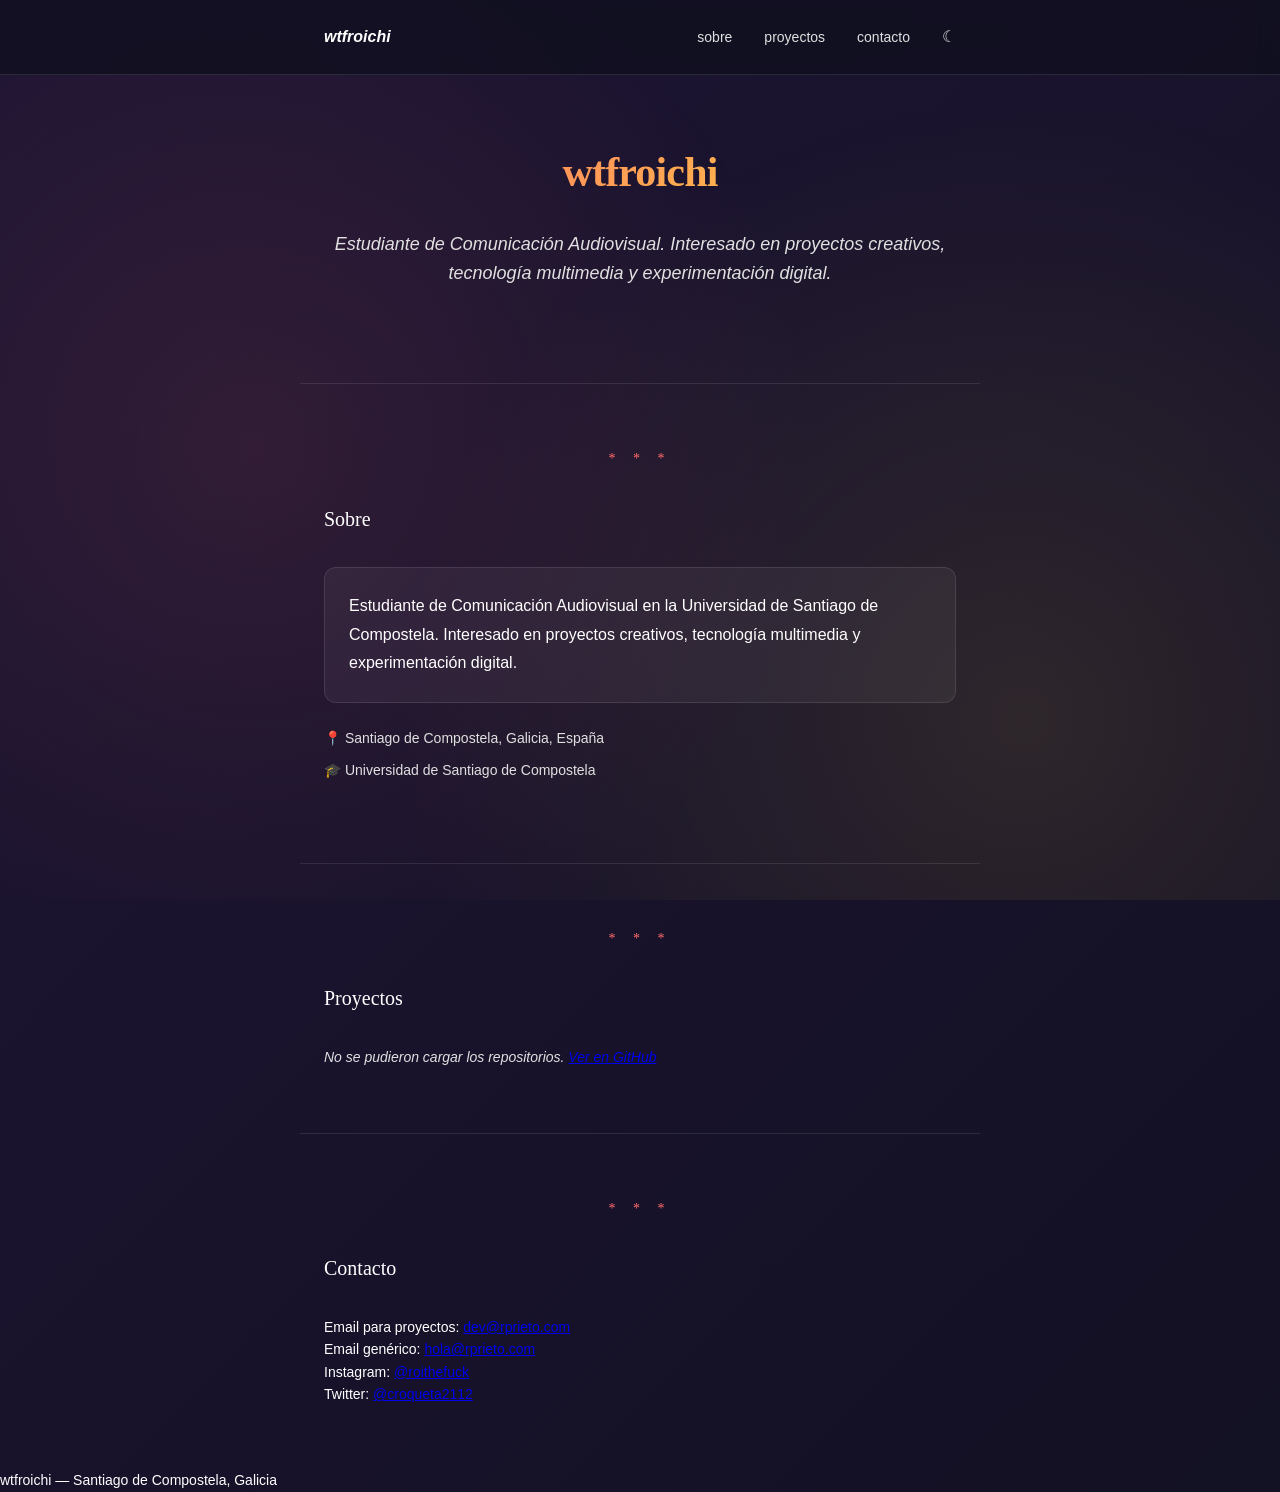
==== index.html @ 57d776ad "v2" ====
<!DOCTYPE html>
<html lang="es">
<head>
    <meta charset="UTF-8">
    <meta name="viewport" content="width=device-width, initial-scale=1.0">
    <title>wtfroichi</title>
    <meta name="description" content="wtfroichi - portfolio">
    <style>
        /* Creative Animated Design */
        :root {
            /* Primitive Color Tokens */
            --color-white: rgba(255, 255, 255, 1);
            --color-black: rgba(0, 0, 0, 1);
            --color-cream-50: rgba(252, 252, 249, 1);
            --color-cream-100: rgba(255, 255, 253, 1);
            --color-gray-200: rgba(245, 245, 245, 1);
            --color-gray-300: rgba(167, 169, 169, 1);
            --color-gray-400: rgba(119, 124, 124, 1);
            --color-slate-500: rgba(98, 108, 113, 1);
            --color-brown-600: rgba(94, 82, 64, 1);
            --color-charcoal-700: rgba(31, 33, 33, 1);
            --color-charcoal-800: rgba(38, 40, 40, 1);
            --color-slate-900: rgba(19, 52, 59, 1);
            --color-teal-300: rgba(50, 184, 198, 1);
            --color-teal-400: rgba(45, 166, 178, 1);
            --color-teal-500: rgba(33, 128, 141, 1);
            --color-teal-600: rgba(29, 116, 128, 1);
            --color-teal-700: rgba(26, 104, 115, 1);
            --color-brown-600-rgb: 94, 82, 64;
            --color-teal-500-rgb: 33, 128, 141;
            --color-slate-900-rgb: 19, 52, 59;
            
            /* Semantic Colors - Rich & Vibrant */
            --color-background: #0f0f1e;
            --color-surface: rgba(255, 255, 255, 0.05);
            --color-text: #ffffff;
            --color-text-secondary: #e0e0e0;
            --color-primary: #ff6b6b;
            --color-primary-hover: #ff8787;
            --color-accent-gold: #ffd93d;
            --color-accent-coral: #ff6b6b;
            --color-border: rgba(255, 255, 255, 0.1);
            --color-card-border: rgba(255, 255, 255, 0.15);
            --color-glow: rgba(255, 107, 107, 0.3);
            
            /* Typography - Substack Style */
            --font-family-serif: Georgia, 'Times New Roman', serif;
            --font-family-base: -apple-system, BlinkMacSystemFont, "Segoe UI", Roboto, sans-serif;
            --font-size-sm: 12px;
            --font-size-base: 14px;
            --font-size-lg: 16px;
            --font-size-xl: 18px;
            --font-size-2xl: 20px;
            --font-size-3xl: 24px;
            --font-size-4xl: 32px;
            --font-size-5xl: 42px;
            --font-weight-normal: 400;
            --font-weight-medium: 500;
            --font-weight-semibold: 550;
            --font-weight-bold: 600;
            
            /* Spacing */
            --space-8: 8px;
            --space-12: 12px;
            --space-16: 16px;
            --space-20: 20px;
            --space-24: 24px;
            --space-32: 32px;
            --space-48: 48px;
            --space-64: 64px;
            
            /* Border Radius */
            --radius-base: 8px;
            --radius-lg: 12px;
            --radius-full: 9999px;
            
            /* Shadows */
            --shadow-sm: 0 1px 3px rgba(0, 0, 0, 0.04), 0 1px 2px rgba(0, 0, 0, 0.02);
            --shadow-md: 0 4px 6px -1px rgba(0, 0, 0, 0.04), 0 2px 4px -1px rgba(0, 0, 0, 0.02);
            
            /* Animation */
            --duration-fast: 200ms;
            --duration-normal: 400ms;
            --duration-slow: 600ms;
            --ease-standard: cubic-bezier(0.16, 1, 0.3, 1);
            --ease-bounce: cubic-bezier(0.68, -0.55, 0.265, 1.55);
        }
        
        /* Animations */
        @keyframes gradientShift {
            0% { background-position: 0% 50%; }
            50% { background-position: 100% 50%; }
            100% { background-position: 0% 50%; }
        }
        
        @keyframes fadeInUp {
            from {
                opacity: 0;
                transform: translateY(30px);
            }
            to {
                opacity: 1;
                transform: translateY(0);
            }
        }
        
        @keyframes fadeIn {
            from { opacity: 0; }
            to { opacity: 1; }
        }
        
        @keyframes glow {
            0%, 100% { box-shadow: 0 0 20px rgba(255, 107, 107, 0.3); }
            50% { box-shadow: 0 0 40px rgba(255, 107, 107, 0.6); }
        }
        
        @keyframes float {
            0%, 100% { transform: translateY(0px); }
            50% { transform: translateY(-10px); }
        }
        
        @keyframes underlineExpand {
            from { width: 0; }
            to { width: 100%; }
        }
        
        * {
            margin: 0;
            padding: 0;
            box-sizing: border-box;
        }
        
        html {
            scroll-behavior: smooth;
        }
        
        body {
            font-family: var(--font-family-base);
            font-size: var(--font-size-base);
            line-height: 1.6;
            color: var(--color-text);
            background: linear-gradient(-45deg, #0f0f1e, #1a1330, #0f0f1e, #1e1534);
            background-size: 400% 400%;
            animation: gradientShift 15s ease infinite;
            -webkit-font-smoothing: antialiased;
            position: relative;
            overflow-x: hidden;
        }
        
        body::before {
            content: '';
            position: fixed;
            top: 0;
            left: 0;
            width: 100%;
            height: 100%;
            background-image: radial-gradient(circle at 20% 50%, rgba(255, 107, 107, 0.1) 0%, transparent 50%),
                              radial-gradient(circle at 80% 80%, rgba(255, 217, 61, 0.1) 0%, transparent 50%);
            pointer-events: none;
            z-index: 0;
        }
        
        /* Header */
        header {
            background-color: rgba(15, 15, 30, 0.8);
            backdrop-filter: blur(10px);
            border-bottom: 1px solid var(--color-border);
            padding: var(--space-24) 0;
            position: sticky;
            top: 0;
            z-index: 100;
            transition: all var(--duration-normal) var(--ease-standard);
            animation: fadeIn 0.6s var(--ease-standard);
        }
        
        nav {
            max-width: 680px;
            margin: 0 auto;
            padding: 0 var(--space-24);
            display: flex;
            justify-content: space-between;
            align-items: center;
            position: relative;
            z-index: 1;
        }
        
        .nav-logo {
            font-size: var(--font-size-lg);
            font-weight: var(--font-weight-bold);
            color: var(--color-text);
            text-decoration: none;
            font-style: italic;
            transition: all var(--duration-normal) var(--ease-standard);
            position: relative;
        }
        
        .nav-logo::after {
            content: '';
            position: absolute;
            bottom: -4px;
            left: 0;
            width: 0;
            height: 2px;
            background: linear-gradient(90deg, var(--color-accent-coral), var(--color-accent-gold));
            transition: width var(--duration-normal) var(--ease-standard);
        }
        
        .nav-logo:hover::after {
            width: 100%;
        }
        
        .nav-links {
            display: flex;
            gap: var(--space-32);
            list-style: none;
            align-items: center;
        }
        
        .nav-links a {
            color: var(--color-text-secondary);
            text-decoration: none;
            font-weight: var(--font-weight-medium);
            transition: all var(--duration-normal) var(--ease-standard);
            position: relative;
        }
        
        .nav-links a::before {
            content: '';
            position: absolute;
            bottom: -4px;
            left: 50%;
            transform: translateX(-50%);
            width: 0;
            height: 2px;
            background: var(--color-primary);
            transition: width var(--duration-normal) var(--ease-standard);
        }
        
        .nav-links a:hover {
            color: var(--color-primary);
        }
        
        .nav-links a:hover::before {
            width: 100%;
        }
        
        .theme-toggle {
            background: none;
            border: none;
            color: var(--color-text-secondary);
            cursor: pointer;
            padding: var(--space-4);
            font-size: var(--font-size-lg);
            transition: opacity var(--duration-normal) var(--ease-standard);
        }
        
        .theme-toggle:hover {
            opacity: 0.7;
            transform: rotate(20deg);
        }
        
        /* Sections - Single Column */
        section {
            max-width: 680px;
            margin: 0 auto;
            padding: var(--space-64) var(--space-24);
            position: relative;
            z-index: 1;
            opacity: 0;
            animation: fadeInUp 0.8s var(--ease-standard) forwards;
        }
        
        section:nth-child(2) { animation-delay: 0.1s; }
        section:nth-child(3) { animation-delay: 0.2s; }
        section:nth-child(4) { animation-delay: 0.3s; }
        section:nth-child(5) { animation-delay: 0.4s; }
        
        /* Hero Section */
        .hero {
            padding-top: var(--space-64);
            padding-bottom: var(--space-64);
            border-bottom: 1px solid var(--color-border);
            text-align: center;
        }
        
        .hero h1 {
            font-family: var(--font-family-serif);
            font-size: var(--font-size-5xl);
            font-weight: var(--font-weight-bold);
            margin-bottom: var(--space-24);
            letter-spacing: -0.02em;
            background: linear-gradient(135deg, var(--color-accent-coral), var(--color-accent-gold));
            -webkit-background-clip: text;
            -webkit-text-fill-color: transparent;
            background-clip: text;
            animation: fadeInUp 0.8s var(--ease-standard) 0.2s backwards;
        }
        
        .hero .tagline {
            font-size: var(--font-size-xl);
            color: var(--color-text-secondary);
            font-style: italic;
            margin-bottom: var(--space-32);
            line-height: 1.6;
            animation: fadeInUp 0.8s var(--ease-standard) 0.4s backwards;
        }
        
        .social-links {
            display: flex;
            gap: var(--space-20);
            flex-wrap: wrap;
        }
        
        .social-links {
            animation: fadeInUp 0.8s var(--ease-standard) 0.6s backwards;
        }
        
        .social-links a {
            color: var(--color-text-secondary);
            text-decoration: none;
            font-size: var(--font-size-base);
            transition: all var(--duration-normal) var(--ease-standard);
            padding: var(--space-8) var(--space-16);
            border: 1px solid var(--color-border);
            border-radius: var(--radius-full);
            display: inline-block;
            position: relative;
            overflow: hidden;
        }
        
        .social-links a::before {
            content: '';
            position: absolute;
            top: 0;
            left: -100%;
            width: 100%;
            height: 100%;
            background: linear-gradient(90deg, transparent, rgba(255, 107, 107, 0.2), transparent);
            transition: left var(--duration-slow) var(--ease-standard);
        }
        
        .social-links a:hover {
            color: var(--color-primary);
            border-color: var(--color-primary);
            transform: translateY(-2px);
            box-shadow: 0 4px 12px rgba(255, 107, 107, 0.3);
        }
        
        .social-links a:hover::before {
            left: 100%;
        }
        
        /* About Section */
        .about {
            border-bottom: 1px solid var(--color-border);
        }
        
        .about.in-view {
            animation: fadeInUp 0.8s var(--ease-standard) forwards;
        }
        
        .section-title {
            font-family: var(--font-family-serif);
            font-size: var(--font-size-2xl);
            font-weight: var(--font-weight-normal);
            margin-bottom: var(--space-32);
            text-align: left;
        }
        
        .section-title::before {
            content: '* * *';
            display: block;
            text-align: center;
            margin-bottom: var(--space-32);
            color: var(--color-primary);
            font-size: var(--font-size-base);
            letter-spacing: 0.5em;
            animation: fadeIn 1s var(--ease-standard);
        }
        
        .about-content {
            max-width: 100%;
        }
        
        .about-bio {
            font-size: var(--font-size-lg);
            line-height: 1.8;
            margin-bottom: var(--space-24);
            color: var(--color-text);
            padding: var(--space-24);
            background: var(--color-surface);
            border-radius: var(--radius-lg);
            border: 1px solid var(--color-border);
            transition: all var(--duration-normal) var(--ease-standard);
        }
        
        .about-bio:hover {
            transform: translateY(-4px);
            box-shadow: 0 8px 24px rgba(255, 107, 107, 0.15);
            border-color: var(--color-primary);
        }
        
        .about-details {
            font-size: var(--font-size-base);
            line-height: 1.7;
            color: var(--color-text-secondary);
            margin-bottom: var(--space-16);
        }
        
        .about-detail {
            margin-bottom: var(--space-8);
        }
        
        /* Projects Section */
        .projects {
            border-bottom: 1px solid var(--color-border);
        }
        
        .projects.in-view {
            animation: fadeInUp 0.8s var(--ease-standard) forwards;
       
        
        .projects-list {
            margin-top: var(--space-32);
        }
        
        .project-item {
            padding: var(--space-24);
            border-bottom: 1px solid var(--color-border);
            background: var(--color-surface);
            border-radius: var(--radius-lg);
            margin-bottom: var(--space-16);
            border: 1px solid var(--color-border);
            transition: all var(--duration-normal) var(--ease-standard);
            opacity: 0;
            animation: fadeInUp 0.6s var(--ease-standard) forwards;
        }
        
        .project-item:nth-child(1) { animation-delay: 0.1s; }
        .project-item:nth-child(2) { animation-delay: 0.2s; }
        .project-item:nth-child(3) { animation-delay: 0.3s; }
        .project-item:nth-child(4) { animation-delay: 0.4s; }
        .project-item:nth-child(5) { animation-delay: 0.5s; }
        .project-item:nth-child(6) { animation-delay: 0.6s; }
        
        .project-item:hover {
            transform: translateY(-8px) scale(1.02);
            box-shadow: 0 12px 32px rgba(255, 107, 107, 0.25);
            border-color: var(--color-primary);
            background: rgba(255, 255, 255, 0.08);
        }
        
        .project-item h3 {
            font-family: var(--font-family-serif);
            font-size: var(--font-size-xl);
            font-weight: var(--font-weight-normal);
            margin-bottom: var(--space-8);
        }
        
        .project-item h3 a {
            color: var(--color-text);
            text-decoration: none;
            transition: color var(--duration-normal) var(--ease-standard);
        }
        
        .project-item h3 a:hover {
            color: var(--color-primary);
            text-shadow: 0 0 20px rgba(255, 107, 107, 0.5);
        }
        
        .project-item p {
            color: var(--color-text-secondary);
            margin-bottom: var(--space-12);
            line-height: 1.6;
            font-size: var(--font-size-base);
        }
        
        .project-meta {
            font-size: var(--font-size-sm);
            color: var(--color-accent-gold);
            font-style: italic;
            font-weight: var(--font-weight-medium);
            display: inline-block;
            padding: var(--space-4) var(--space-12);
            background: rgba(255, 217, 61, 0.1);
            border-radius: var(--radius-full);
            border: 1px solid rgba(255, 217, 61, 0.3);
        }
        
        /* Contact Section */
        .contact {
            padding-bottom: var(--space-48);
        }
        
        .contact.in-view {
            animation: fadeInUp 0.8s var(--ease-standard) forwards;
        }
        
        .contact-list {
            margin-top: var(--space-24);
            line-height: 1.8;
        }
        
        .contact-item {
            margin-bottom: var(--space-12);
            font-size: var(--font-size-base);
        }
        
        .contact-item {
            transition: all var(--duration-normal) var(--ease-standard);
        }
        
        .contact-item:hover {
            transform: translateX(8px);
        }
        
        .contact-item a {
            color: var(--color-text);
            text-decoration: none;
            transition: all var(--duration-normal) var(--ease-standard);
            position: relative;
            display: inline-block;
        }
        
        .contact-item a::after {
            content: '';
            position: absolute;
            bottom: -2px;
            left: 0;
            width: 0;
            height: 2px;
            background: linear-gradient(90deg, var(--color-accent-coral), var(--color-accent-gold));
            transition: width var(--duration-normal) var(--ease-standard);
        }
        
        .contact-item a:hover {
            color: var(--color-primary);
        }
        
        .contact-item a:hover::after {
            width: 100%;
        }
        
        /* Footer */
        footer {
            max-width: 680px;
            margin: 0 auto;
            padding: var(--space-32) var(--space-24);
            color: var(--color-text-secondary);
            font-size: var(--font-size-sm);
            border-top: 1px solid var(--color-border);
            font-style: italic;
            text-align: center;
            position: relative;
            z-index: 1;
            animation: fadeIn 1s var(--ease-standard) 0.8s backwards;
        }
        
        /* Decorative Elements */
        .decorative-line {
            height: 2px;
            background: linear-gradient(90deg, transparent, var(--color-primary), transparent);
            margin: var(--space-32) 0;
            animation: fadeIn 1s var(--ease-standard);
        }
        
        /* Responsive */
        @media (max-width: 768px) {
            section {
                padding: var(--space-48) var(--space-20);
            }
            
            .section-title {
                font-size: var(--font-size-xl);
            }
            
            .hero h1 {
                font-size: var(--font-size-3xl);
            }
            
            .hero .tagline {
                font-size: var(--font-size-lg);
            }
        }
        
        /* Mobile Navigation */
        @media (max-width: 640px) {
            .nav-links {
                gap: var(--space-12);
                font-size: var(--font-size-sm);
            }
        }
    </style>
</head>
<body>
    <!-- Header -->
    <header>
        <nav>
            <a href="#home" class="nav-logo">wtfroichi</a>
            <ul class="nav-links" id="navLinks">
                <li><a href="#about">sobre</a></li>
                <li><a href="#projects">proyectos</a></li>
                <li><a href="#contact">contacto</a></li>
                <li><button class="theme-toggle" id="themeToggle" aria-label="Toggle theme">☾</button></li>
            </ul>
        </nav>
    </header>

    <!-- Hero Section -->
    <section class="hero" id="home">
        <h1>wtfroichi</h1>
        <p class="tagline">Estudiante de Comunicación Audiovisual. Interesado en proyectos creativos, tecnología multimedia y experimentación digital.</p>
        <div class="decorative-line"></div>
    </section>

    <!-- About Section -->
    <section class="about" id="about">
        <h2 class="section-title">Sobre</h2>
        <div class="about-content">
            <p class="about-bio">
                Estudiante de Comunicación Audiovisual en la Universidad de Santiago de Compostela. Interesado en proyectos creativos, tecnología multimedia y experimentación digital.
            </p>
            <div class="about-details">
                <div class="about-detail">📍 Santiago de Compostela, Galicia, España</div>
                <div class="about-detail">🎓 Universidad de Santiago de Compostela</div>
            </div>
        </div>
    </section>

    <!-- Projects Section -->
    <section class="projects" id="projects">
        <h2 class="section-title">Proyectos</h2>
        <div class="projects-list" id="projectsList">
            <p style="color: var(--color-text-secondary); font-style: italic;">Cargando repositorios desde GitHub...</p>
        </div>
    </section>

    <!-- Contact Section -->
    <section class="contact" id="contact">
        <h2 class="section-title">Contacto</h2>
        <div class="contact-list">
            <div class="contact-item">Email para proyectos: <a href="mailto:dev@rprieto.com">dev@rprieto.com</a></div>
            <div class="contact-item">Email genérico: <a href="mailto:hola@rprieto.com">hola@rprieto.com</a></div>
            <div class="contact-item">Instagram: <a href="https://instagram.com/roithefuck" target="_blank">@roithefuck</a></div>
            <div class="contact-item">Twitter: <a href="https://twitter.com/croqueta2112" target="_blank">@croqueta2112</a></div>
        </div>
    </section>

    <!-- Footer -->
    <footer>
        <p>wtfroichi &mdash; Santiago de Compostela, Galicia</p>
    </footer>

    <script>
        // =====================================
        // GITHUB INTEGRATION
        // Fetch real repositories from GitHub
        // =====================================
        const GITHUB_USERNAME = 'wtfroichi';
        let repositories = [];

        // =====================================
        // THEME MANAGEMENT
        // Uses JavaScript variable for state management (no localStorage in sandbox)
        // =====================================
        let currentTheme = 'light';
        const themeToggle = document.getElementById('themeToggle');
        
        function setTheme(theme) {
            currentTheme = theme;
            document.documentElement.setAttribute('data-theme', theme);
        }
        
        // Check system preference on load
        if (window.matchMedia && window.matchMedia('(prefers-color-scheme: dark)').matches) {
            setTheme('dark');
            themeToggle.textContent = '☀';
        } else {
            themeToggle.textContent = '☾';
        }
        
        themeToggle.addEventListener('click', () => {
            const newTheme = currentTheme === 'dark' ? 'light' : 'dark';
            themeToggle.textContent = newTheme === 'dark' ? '☀' : '☾';
            setTheme(newTheme);
        });

        // =====================================
        // FETCH AND RENDER GITHUB REPOSITORIES
        // =====================================
        async function fetchGitHubRepos() {
            try {
                const response = await fetch(`https://api.github.com/users/${GITHUB_USERNAME}/repos?sort=updated&per_page=100`);
                if (!response.ok) throw new Error('Failed to fetch repositories');
                const repos = await response.json();
                repositories = repos.filter(repo => !repo.fork).sort((a, b) => new Date(b.updated_at) - new Date(a.updated_at));
                renderProjects();
            } catch (error) {
                console.error('Error fetching GitHub repos:', error);
                document.getElementById('projectsList').innerHTML = '<p style="color: var(--color-text-secondary); font-style: italic;">No se pudieron cargar los repositorios. <a href="https://github.com/' + GITHUB_USERNAME + '" target="_blank" style="text-decoration: underline;">Ver en GitHub</a></p>';
            }
        }
        
        function renderProjects() {
            const projectsList = document.getElementById('projectsList');
            projectsList.innerHTML = '';
            
            if (repositories.length === 0) {
                projectsList.innerHTML = '<p style="color: var(--color-text-secondary); font-style: italic;">No hay proyectos públicos disponibles.</p>';
                return;
            }
            
            repositories.forEach(repo => {
                const item = document.createElement('div');
                item.className = 'project-item';
                
                const description = repo.description || 'Sin descripción';
                const language = repo.language ? `<span class="project-meta">${repo.language}</span>` : '';
                
                item.innerHTML = `
                    <h3><a href="${repo.html_url}" target="_blank">${repo.name}</a></h3>
                    <p>${description}</p>
                    ${language}
                `;
                
                projectsList.appendChild(item);
            });
        }



        // =====================================
        // SMOOTH SCROLL ENHANCEMENT
        // =====================================
        document.querySelectorAll('a[href^="#"]').forEach(anchor => {
            anchor.addEventListener('click', function (e) {
                const href = this.getAttribute('href');
                if (href !== '#' && document.querySelector(href)) {
                    e.preventDefault();
                    document.querySelector(href).scrollIntoView({
                        behavior: 'smooth',
                        block: 'start'
                    });
                }
            });
        });

        // =====================================
        // SCROLL ANIMATIONS
        // Fade in elements as they come into view
        // =====================================
        const observerOptions = {
            threshold: 0.1,
            rootMargin: '0px 0px -50px 0px'
        };
        
        const observer = new IntersectionObserver((entries) => {
            entries.forEach(entry => {
                if (entry.isIntersecting) {
                    entry.target.classList.add('in-view');
                }
            });
        }, observerOptions);
        
        // =====================================
        // INITIALIZE APPLICATION
        // =====================================
        document.addEventListener('DOMContentLoaded', () => {
            fetchGitHubRepos();
            
            // Observe sections for scroll animations
            document.querySelectorAll('.about, .projects, .contact').forEach(section => {
                observer.observe(section);
            });
        });


    </script>
</body>
</html>
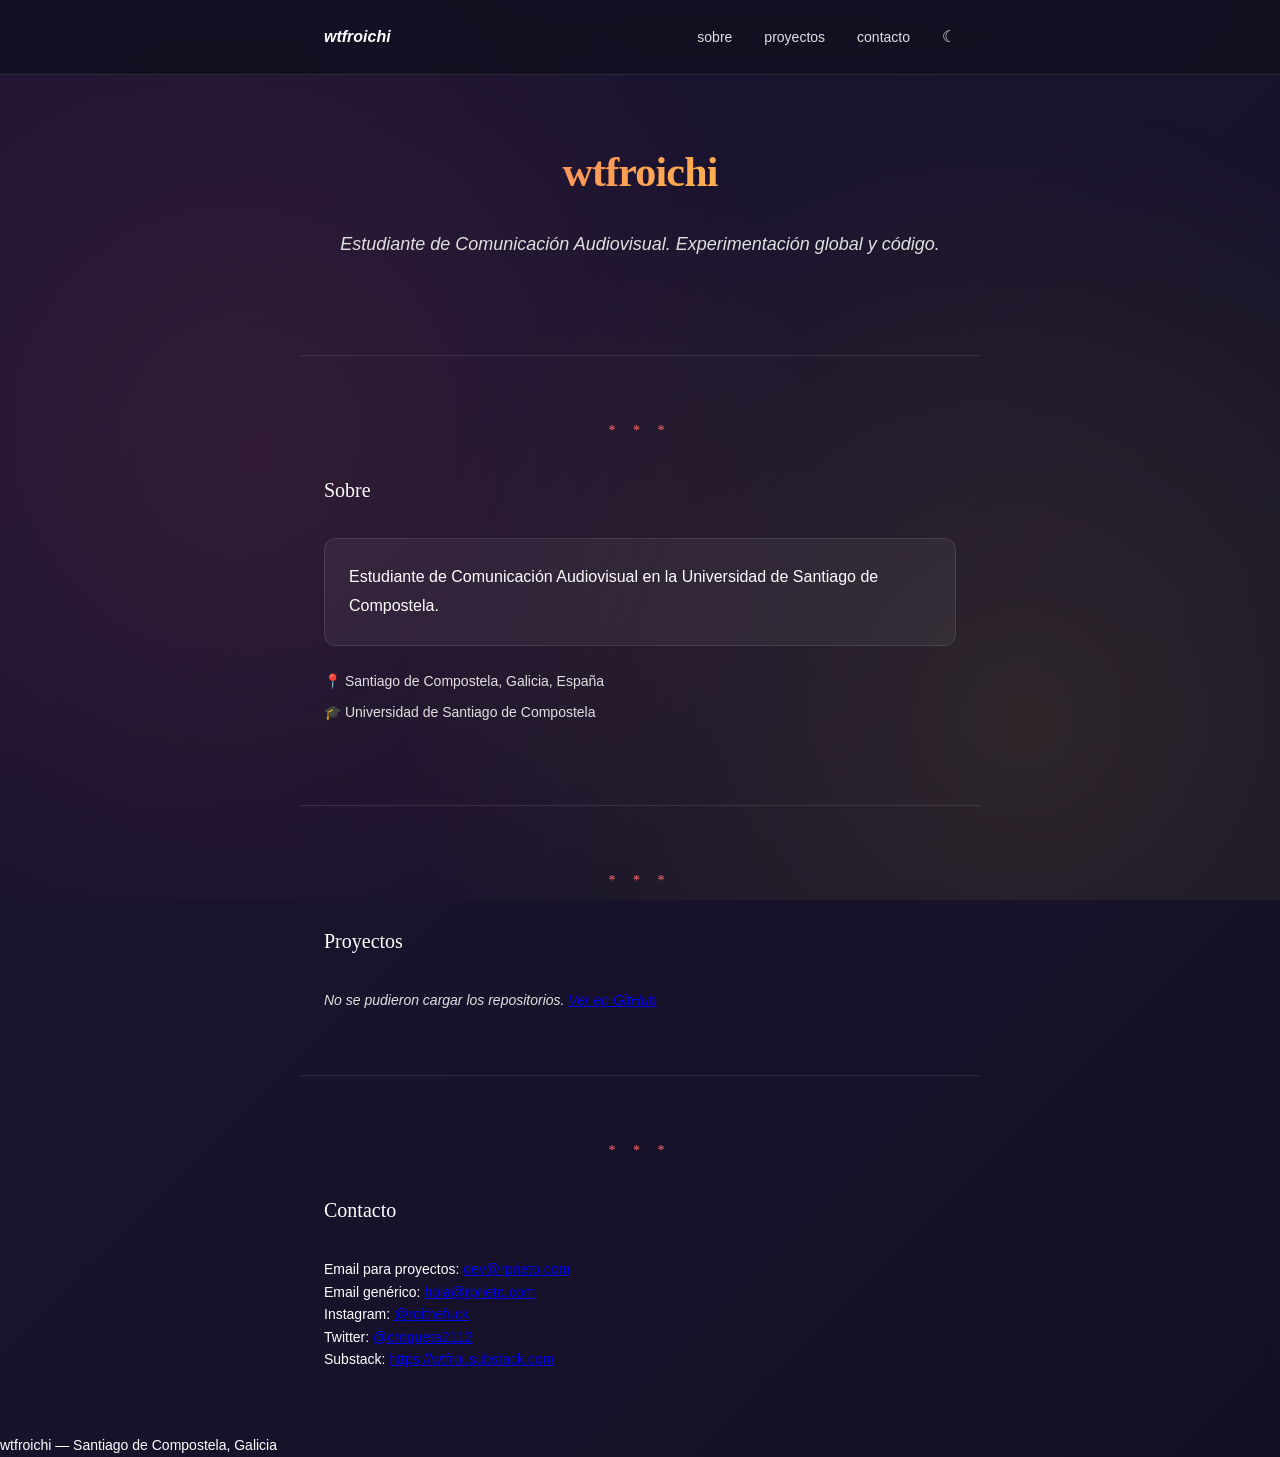
==== commit 4b2448bd: "Update tagline and about section content" ====
--- a/index.html
+++ b/index.html
@@ -609,7 +609,7 @@
     <!-- Hero Section -->
     <section class="hero" id="home">
         <h1>wtfroichi</h1>
-        <p class="tagline">Estudiante de Comunicación Audiovisual. Interesado en proyectos creativos, tecnología multimedia y experimentación digital.</p>
+        <p class="tagline">Estudiante de Comunicación Audiovisual. Experimentación global y código. </p>
         <div class="decorative-line"></div>
     </section>
 
@@ -618,7 +618,7 @@
         <h2 class="section-title">Sobre</h2>
         <div class="about-content">
             <p class="about-bio">
-                Estudiante de Comunicación Audiovisual en la Universidad de Santiago de Compostela. Interesado en proyectos creativos, tecnología multimedia y experimentación digital.
+                Estudiante de Comunicación Audiovisual en la Universidad de Santiago de Compostela.
             </p>
             <div class="about-details">
                 <div class="about-detail">📍 Santiago de Compostela, Galicia, España</div>
@@ -643,6 +643,7 @@
             <div class="contact-item">Email genérico: <a href="mailto:hola@rprieto.com">hola@rprieto.com</a></div>
             <div class="contact-item">Instagram: <a href="https://instagram.com/roithefuck" target="_blank">@roithefuck</a></div>
             <div class="contact-item">Twitter: <a href="https://twitter.com/croqueta2112" target="_blank">@croqueta2112</a></div>
+            <div class="contact-item">Substack: <a href="https://wtfroi.substack.com">https://wtfroi.substack.com</a></div>
         </div>
     </section>
 
@@ -777,4 +778,4 @@
 
     </script>
 </body>
-</html>+</html>
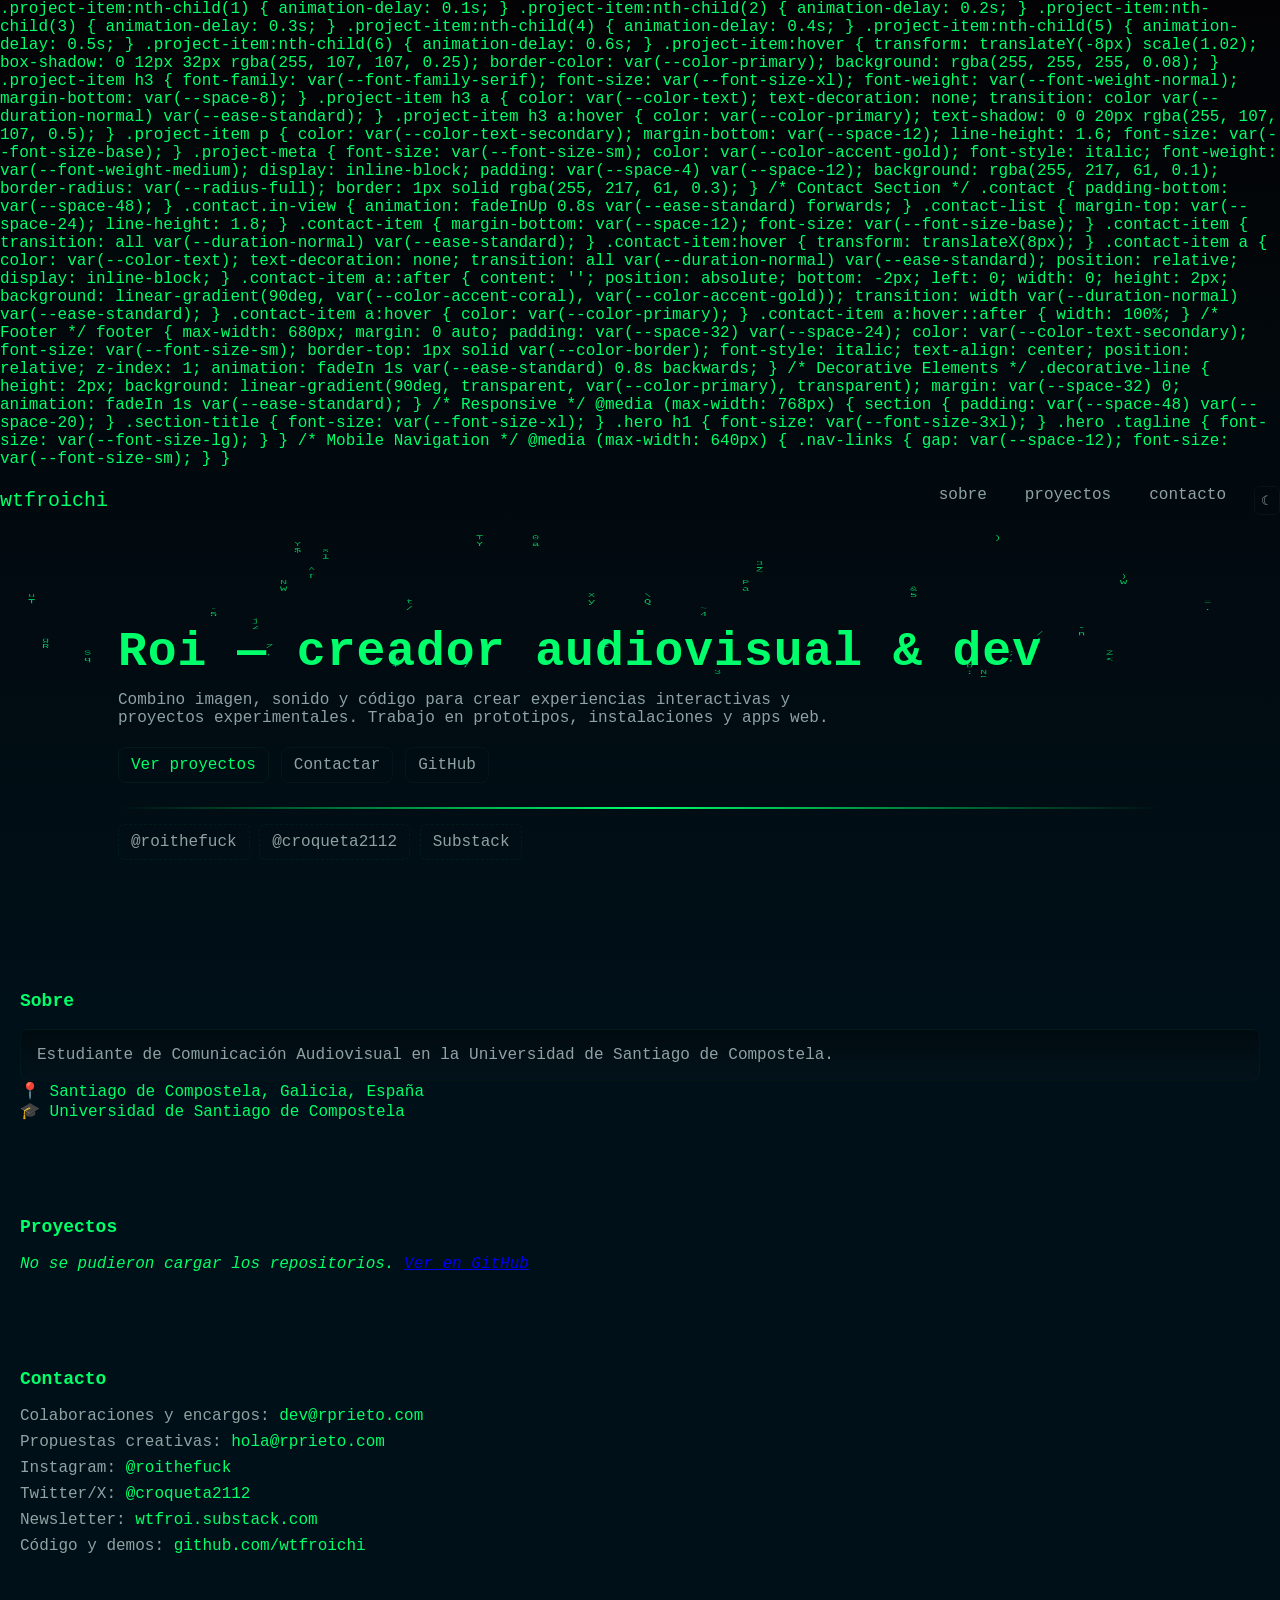
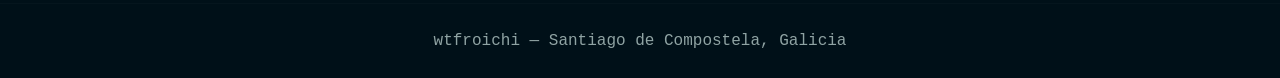
==== commit 60a0a0d9: "chore(site): modern hacker aesthetic, external CSS, matrix hero, improved copy and socials" ====
--- a/index.html
+++ b/index.html
@@ -5,436 +5,7 @@
     <meta name="viewport" content="width=device-width, initial-scale=1.0">
     <title>wtfroichi</title>
     <meta name="description" content="wtfroichi - portfolio">
-    <style>
-        /* Creative Animated Design */
-        :root {
-            /* Primitive Color Tokens */
-            --color-white: rgba(255, 255, 255, 1);
-            --color-black: rgba(0, 0, 0, 1);
-            --color-cream-50: rgba(252, 252, 249, 1);
-            --color-cream-100: rgba(255, 255, 253, 1);
-            --color-gray-200: rgba(245, 245, 245, 1);
-            --color-gray-300: rgba(167, 169, 169, 1);
-            --color-gray-400: rgba(119, 124, 124, 1);
-            --color-slate-500: rgba(98, 108, 113, 1);
-            --color-brown-600: rgba(94, 82, 64, 1);
-            --color-charcoal-700: rgba(31, 33, 33, 1);
-            --color-charcoal-800: rgba(38, 40, 40, 1);
-            --color-slate-900: rgba(19, 52, 59, 1);
-            --color-teal-300: rgba(50, 184, 198, 1);
-            --color-teal-400: rgba(45, 166, 178, 1);
-            --color-teal-500: rgba(33, 128, 141, 1);
-            --color-teal-600: rgba(29, 116, 128, 1);
-            --color-teal-700: rgba(26, 104, 115, 1);
-            --color-brown-600-rgb: 94, 82, 64;
-            --color-teal-500-rgb: 33, 128, 141;
-            --color-slate-900-rgb: 19, 52, 59;
-            
-            /* Semantic Colors - Rich & Vibrant */
-            --color-background: #0f0f1e;
-            --color-surface: rgba(255, 255, 255, 0.05);
-            --color-text: #ffffff;
-            --color-text-secondary: #e0e0e0;
-            --color-primary: #ff6b6b;
-            --color-primary-hover: #ff8787;
-            --color-accent-gold: #ffd93d;
-            --color-accent-coral: #ff6b6b;
-            --color-border: rgba(255, 255, 255, 0.1);
-            --color-card-border: rgba(255, 255, 255, 0.15);
-            --color-glow: rgba(255, 107, 107, 0.3);
-            
-            /* Typography - Substack Style */
-            --font-family-serif: Georgia, 'Times New Roman', serif;
-            --font-family-base: -apple-system, BlinkMacSystemFont, "Segoe UI", Roboto, sans-serif;
-            --font-size-sm: 12px;
-            --font-size-base: 14px;
-            --font-size-lg: 16px;
-            --font-size-xl: 18px;
-            --font-size-2xl: 20px;
-            --font-size-3xl: 24px;
-            --font-size-4xl: 32px;
-            --font-size-5xl: 42px;
-            --font-weight-normal: 400;
-            --font-weight-medium: 500;
-            --font-weight-semibold: 550;
-            --font-weight-bold: 600;
-            
-            /* Spacing */
-            --space-8: 8px;
-            --space-12: 12px;
-            --space-16: 16px;
-            --space-20: 20px;
-            --space-24: 24px;
-            --space-32: 32px;
-            --space-48: 48px;
-            --space-64: 64px;
-            
-            /* Border Radius */
-            --radius-base: 8px;
-            --radius-lg: 12px;
-            --radius-full: 9999px;
-            
-            /* Shadows */
-            --shadow-sm: 0 1px 3px rgba(0, 0, 0, 0.04), 0 1px 2px rgba(0, 0, 0, 0.02);
-            --shadow-md: 0 4px 6px -1px rgba(0, 0, 0, 0.04), 0 2px 4px -1px rgba(0, 0, 0, 0.02);
-            
-            /* Animation */
-            --duration-fast: 200ms;
-            --duration-normal: 400ms;
-            --duration-slow: 600ms;
-            --ease-standard: cubic-bezier(0.16, 1, 0.3, 1);
-            --ease-bounce: cubic-bezier(0.68, -0.55, 0.265, 1.55);
-        }
-        
-        /* Animations */
-        @keyframes gradientShift {
-            0% { background-position: 0% 50%; }
-            50% { background-position: 100% 50%; }
-            100% { background-position: 0% 50%; }
-        }
-        
-        @keyframes fadeInUp {
-            from {
-                opacity: 0;
-                transform: translateY(30px);
-            }
-            to {
-                opacity: 1;
-                transform: translateY(0);
-            }
-        }
-        
-        @keyframes fadeIn {
-            from { opacity: 0; }
-            to { opacity: 1; }
-        }
-        
-        @keyframes glow {
-            0%, 100% { box-shadow: 0 0 20px rgba(255, 107, 107, 0.3); }
-            50% { box-shadow: 0 0 40px rgba(255, 107, 107, 0.6); }
-        }
-        
-        @keyframes float {
-            0%, 100% { transform: translateY(0px); }
-            50% { transform: translateY(-10px); }
-        }
-        
-        @keyframes underlineExpand {
-            from { width: 0; }
-            to { width: 100%; }
-        }
-        
-        * {
-            margin: 0;
-            padding: 0;
-            box-sizing: border-box;
-        }
-        
-        html {
-            scroll-behavior: smooth;
-        }
-        
-        body {
-            font-family: var(--font-family-base);
-            font-size: var(--font-size-base);
-            line-height: 1.6;
-            color: var(--color-text);
-            background: linear-gradient(-45deg, #0f0f1e, #1a1330, #0f0f1e, #1e1534);
-            background-size: 400% 400%;
-            animation: gradientShift 15s ease infinite;
-            -webkit-font-smoothing: antialiased;
-            position: relative;
-            overflow-x: hidden;
-        }
-        
-        body::before {
-            content: '';
-            position: fixed;
-            top: 0;
-            left: 0;
-            width: 100%;
-            height: 100%;
-            background-image: radial-gradient(circle at 20% 50%, rgba(255, 107, 107, 0.1) 0%, transparent 50%),
-                              radial-gradient(circle at 80% 80%, rgba(255, 217, 61, 0.1) 0%, transparent 50%);
-            pointer-events: none;
-            z-index: 0;
-        }
-        
-        /* Header */
-        header {
-            background-color: rgba(15, 15, 30, 0.8);
-            backdrop-filter: blur(10px);
-            border-bottom: 1px solid var(--color-border);
-            padding: var(--space-24) 0;
-            position: sticky;
-            top: 0;
-            z-index: 100;
-            transition: all var(--duration-normal) var(--ease-standard);
-            animation: fadeIn 0.6s var(--ease-standard);
-        }
-        
-        nav {
-            max-width: 680px;
-            margin: 0 auto;
-            padding: 0 var(--space-24);
-            display: flex;
-            justify-content: space-between;
-            align-items: center;
-            position: relative;
-            z-index: 1;
-        }
-        
-        .nav-logo {
-            font-size: var(--font-size-lg);
-            font-weight: var(--font-weight-bold);
-            color: var(--color-text);
-            text-decoration: none;
-            font-style: italic;
-            transition: all var(--duration-normal) var(--ease-standard);
-            position: relative;
-        }
-        
-        .nav-logo::after {
-            content: '';
-            position: absolute;
-            bottom: -4px;
-            left: 0;
-            width: 0;
-            height: 2px;
-            background: linear-gradient(90deg, var(--color-accent-coral), var(--color-accent-gold));
-            transition: width var(--duration-normal) var(--ease-standard);
-        }
-        
-        .nav-logo:hover::after {
-            width: 100%;
-        }
-        
-        .nav-links {
-            display: flex;
-            gap: var(--space-32);
-            list-style: none;
-            align-items: center;
-        }
-        
-        .nav-links a {
-            color: var(--color-text-secondary);
-            text-decoration: none;
-            font-weight: var(--font-weight-medium);
-            transition: all var(--duration-normal) var(--ease-standard);
-            position: relative;
-        }
-        
-        .nav-links a::before {
-            content: '';
-            position: absolute;
-            bottom: -4px;
-            left: 50%;
-            transform: translateX(-50%);
-            width: 0;
-            height: 2px;
-            background: var(--color-primary);
-            transition: width var(--duration-normal) var(--ease-standard);
-        }
-        
-        .nav-links a:hover {
-            color: var(--color-primary);
-        }
-        
-        .nav-links a:hover::before {
-            width: 100%;
-        }
-        
-        .theme-toggle {
-            background: none;
-            border: none;
-            color: var(--color-text-secondary);
-            cursor: pointer;
-            padding: var(--space-4);
-            font-size: var(--font-size-lg);
-            transition: opacity var(--duration-normal) var(--ease-standard);
-        }
-        
-        .theme-toggle:hover {
-            opacity: 0.7;
-            transform: rotate(20deg);
-        }
-        
-        /* Sections - Single Column */
-        section {
-            max-width: 680px;
-            margin: 0 auto;
-            padding: var(--space-64) var(--space-24);
-            position: relative;
-            z-index: 1;
-            opacity: 0;
-            animation: fadeInUp 0.8s var(--ease-standard) forwards;
-        }
-        
-        section:nth-child(2) { animation-delay: 0.1s; }
-        section:nth-child(3) { animation-delay: 0.2s; }
-        section:nth-child(4) { animation-delay: 0.3s; }
-        section:nth-child(5) { animation-delay: 0.4s; }
-        
-        /* Hero Section */
-        .hero {
-            padding-top: var(--space-64);
-            padding-bottom: var(--space-64);
-            border-bottom: 1px solid var(--color-border);
-            text-align: center;
-        }
-        
-        .hero h1 {
-            font-family: var(--font-family-serif);
-            font-size: var(--font-size-5xl);
-            font-weight: var(--font-weight-bold);
-            margin-bottom: var(--space-24);
-            letter-spacing: -0.02em;
-            background: linear-gradient(135deg, var(--color-accent-coral), var(--color-accent-gold));
-            -webkit-background-clip: text;
-            -webkit-text-fill-color: transparent;
-            background-clip: text;
-            animation: fadeInUp 0.8s var(--ease-standard) 0.2s backwards;
-        }
-        
-        .hero .tagline {
-            font-size: var(--font-size-xl);
-            color: var(--color-text-secondary);
-            font-style: italic;
-            margin-bottom: var(--space-32);
-            line-height: 1.6;
-            animation: fadeInUp 0.8s var(--ease-standard) 0.4s backwards;
-        }
-        
-        .social-links {
-            display: flex;
-            gap: var(--space-20);
-            flex-wrap: wrap;
-        }
-        
-        .social-links {
-            animation: fadeInUp 0.8s var(--ease-standard) 0.6s backwards;
-        }
-        
-        .social-links a {
-            color: var(--color-text-secondary);
-            text-decoration: none;
-            font-size: var(--font-size-base);
-            transition: all var(--duration-normal) var(--ease-standard);
-            padding: var(--space-8) var(--space-16);
-            border: 1px solid var(--color-border);
-            border-radius: var(--radius-full);
-            display: inline-block;
-            position: relative;
-            overflow: hidden;
-        }
-        
-        .social-links a::before {
-            content: '';
-            position: absolute;
-            top: 0;
-            left: -100%;
-            width: 100%;
-            height: 100%;
-            background: linear-gradient(90deg, transparent, rgba(255, 107, 107, 0.2), transparent);
-            transition: left var(--duration-slow) var(--ease-standard);
-        }
-        
-        .social-links a:hover {
-            color: var(--color-primary);
-            border-color: var(--color-primary);
-            transform: translateY(-2px);
-            box-shadow: 0 4px 12px rgba(255, 107, 107, 0.3);
-        }
-        
-        .social-links a:hover::before {
-            left: 100%;
-        }
-        
-        /* About Section */
-        .about {
-            border-bottom: 1px solid var(--color-border);
-        }
-        
-        .about.in-view {
-            animation: fadeInUp 0.8s var(--ease-standard) forwards;
-        }
-        
-        .section-title {
-            font-family: var(--font-family-serif);
-            font-size: var(--font-size-2xl);
-            font-weight: var(--font-weight-normal);
-            margin-bottom: var(--space-32);
-            text-align: left;
-        }
-        
-        .section-title::before {
-            content: '* * *';
-            display: block;
-            text-align: center;
-            margin-bottom: var(--space-32);
-            color: var(--color-primary);
-            font-size: var(--font-size-base);
-            letter-spacing: 0.5em;
-            animation: fadeIn 1s var(--ease-standard);
-        }
-        
-        .about-content {
-            max-width: 100%;
-        }
-        
-        .about-bio {
-            font-size: var(--font-size-lg);
-            line-height: 1.8;
-            margin-bottom: var(--space-24);
-            color: var(--color-text);
-            padding: var(--space-24);
-            background: var(--color-surface);
-            border-radius: var(--radius-lg);
-            border: 1px solid var(--color-border);
-            transition: all var(--duration-normal) var(--ease-standard);
-        }
-        
-        .about-bio:hover {
-            transform: translateY(-4px);
-            box-shadow: 0 8px 24px rgba(255, 107, 107, 0.15);
-            border-color: var(--color-primary);
-        }
-        
-        .about-details {
-            font-size: var(--font-size-base);
-            line-height: 1.7;
-            color: var(--color-text-secondary);
-            margin-bottom: var(--space-16);
-        }
-        
-        .about-detail {
-            margin-bottom: var(--space-8);
-        }
-        
-        /* Projects Section */
-        .projects {
-            border-bottom: 1px solid var(--color-border);
-        }
-        
-        .projects.in-view {
-            animation: fadeInUp 0.8s var(--ease-standard) forwards;
-       
-        
-        .projects-list {
-            margin-top: var(--space-32);
-        }
-        
-        .project-item {
-            padding: var(--space-24);
-            border-bottom: 1px solid var(--color-border);
-            background: var(--color-surface);
-            border-radius: var(--radius-lg);
-            margin-bottom: var(--space-16);
-            border: 1px solid var(--color-border);
-            transition: all var(--duration-normal) var(--ease-standard);
-            opacity: 0;
-            animation: fadeInUp 0.6s var(--ease-standard) forwards;
-        }
+    <link rel="stylesheet" href="assets/styles.css">
         
         .project-item:nth-child(1) { animation-delay: 0.1s; }
         .project-item:nth-child(2) { animation-delay: 0.2s; }
@@ -608,9 +179,24 @@
 
     <!-- Hero Section -->
     <section class="hero" id="home">
-        <h1>wtfroichi</h1>
-        <p class="tagline">Estudiante de Comunicación Audiovisual. Experimentación global y código. </p>
-        <div class="decorative-line"></div>
+        <canvas id="matrixCanvas" class="matrix-canvas" aria-hidden="true"></canvas>
+        <div class="container">
+            <h1>Roi — creador audiovisual &amp; dev</h1>
+            <p class="tagline">Combino imagen, sonido y código para crear experiencias interactivas y proyectos experimentales. Trabajo en prototipos, instalaciones y apps web.</p>
+
+            <div style="margin-top:20px;display:flex;gap:12px;flex-wrap:wrap;">
+                <a href="#projects" class="social-cta" style="background:transparent;border:1px solid rgba(0,255,106,0.06);padding:8px 12px;border-radius:8px;color:var(--neon);text-decoration:none">Ver proyectos</a>
+                <a href="#contact" class="social-cta" style="background:transparent;border:1px solid rgba(255,255,255,0.03);padding:8px 12px;border-radius:8px;color:var(--muted);text-decoration:none">Contactar</a>
+                <a href="https://github.com/wtfroichi" target="_blank" rel="noopener" class="social-cta">GitHub</a>
+            </div>
+
+            <div class="decorative-line"></div>
+            <div class="social-links">
+                <a href="https://instagram.com/roithefuck" target="_blank" rel="noopener">@roithefuck</a>
+                <a href="https://twitter.com/croqueta2112" target="_blank" rel="noopener">@croqueta2112</a>
+                <a href="https://wtfroi.substack.com" target="_blank" rel="noopener">Substack</a>
+            </div>
+        </div>
     </section>
 
     <!-- About Section -->
@@ -639,11 +225,12 @@
     <section class="contact" id="contact">
         <h2 class="section-title">Contacto</h2>
         <div class="contact-list">
-            <div class="contact-item">Email para proyectos: <a href="mailto:dev@rprieto.com">dev@rprieto.com</a></div>
-            <div class="contact-item">Email genérico: <a href="mailto:hola@rprieto.com">hola@rprieto.com</a></div>
+            <div class="contact-item">Colaboraciones y encargos: <a href="mailto:dev@rprieto.com">dev@rprieto.com</a></div>
+            <div class="contact-item">Propuestas creativas: <a href="mailto:hola@rprieto.com">hola@rprieto.com</a></div>
             <div class="contact-item">Instagram: <a href="https://instagram.com/roithefuck" target="_blank">@roithefuck</a></div>
-            <div class="contact-item">Twitter: <a href="https://twitter.com/croqueta2112" target="_blank">@croqueta2112</a></div>
-            <div class="contact-item">Substack: <a href="https://wtfroi.substack.com">https://wtfroi.substack.com</a></div>
+            <div class="contact-item">Twitter/X: <a href="https://twitter.com/croqueta2112" target="_blank">@croqueta2112</a></div>
+            <div class="contact-item">Newsletter: <a href="https://wtfroi.substack.com" target="_blank">wtfroi.substack.com</a></div>
+            <div class="contact-item">Código y demos: <a href="https://github.com/wtfroichi" target="_blank">github.com/wtfroichi</a></div>
         </div>
     </section>
 
@@ -691,39 +278,50 @@
         // =====================================
         async function fetchGitHubRepos() {
             try {
-                const response = await fetch(`https://api.github.com/users/${GITHUB_USERNAME}/repos?sort=updated&per_page=100`);
+                const response = await fetch(`https://api.github.com/users/${GITHUB_USERNAME}/repos?sort=updated&per_page=200`);
                 if (!response.ok) throw new Error('Failed to fetch repositories');
                 const repos = await response.json();
-                repositories = repos.filter(repo => !repo.fork).sort((a, b) => new Date(b.updated_at) - new Date(a.updated_at));
+                // Include all public repos (including forks) and sort by last updated
+                repositories = repos.sort((a, b) => new Date(b.updated_at) - new Date(a.updated_at));
                 renderProjects();
             } catch (error) {
                 console.error('Error fetching GitHub repos:', error);
                 document.getElementById('projectsList').innerHTML = '<p style="color: var(--color-text-secondary); font-style: italic;">No se pudieron cargar los repositorios. <a href="https://github.com/' + GITHUB_USERNAME + '" target="_blank" style="text-decoration: underline;">Ver en GitHub</a></p>';
             }
         }
-        
+
         function renderProjects() {
             const projectsList = document.getElementById('projectsList');
             projectsList.innerHTML = '';
-            
+
             if (repositories.length === 0) {
                 projectsList.innerHTML = '<p style="color: var(--color-text-secondary); font-style: italic;">No hay proyectos públicos disponibles.</p>';
                 return;
             }
-            
-            repositories.forEach(repo => {
+
+            repositories.forEach((repo, idx) => {
                 const item = document.createElement('div');
                 item.className = 'project-item';
-                
+
                 const description = repo.description || 'Sin descripción';
                 const language = repo.language ? `<span class="project-meta">${repo.language}</span>` : '';
-                
+                const homepage = repo.homepage ? `<a class="project-link" href="${repo.homepage}" target="_blank" rel="noopener">🔗 demo</a>` : '';
+                const forkBadge = repo.fork ? `<span style="margin-left:8px;color:var(--color-text-secondary);font-size:12px;">(fork)</span>` : '';
+
                 item.innerHTML = `
-                    <h3><a href="${repo.html_url}" target="_blank">${repo.name}</a></h3>
-                    <p>${description}</p>
-                    ${language}
+                    <div style="display:flex;justify-content:space-between;align-items:center;gap:12px;">
+                      <h3 style="margin:0;font-size:16px;"><a href="${repo.html_url}" target="_blank">${repo.name}</a>${forkBadge}</h3>
+                      <div style="display:flex;gap:8px;align-items:center">${language}${homepage}</div>
+                    </div>
+                    <p style="margin:0;color:var(--color-text-secondary);font-size:14px;">${description}</p>
+                    <div style="margin-top:auto;display:flex;justify-content:space-between;align-items:center;gap:12px;font-size:12px;color:var(--color-text-secondary)">
+                      <div>Updated: ${new Date(repo.updated_at).toLocaleDateString()}</div>
+                      <div><a href="${repo.html_url}" target="_blank" style="color:var(--color-primary);text-decoration:none;">Ver en GitHub →</a></div>
+                    </div>
                 `;
-                
+
+                // Staggered animation delay for cards
+                item.style.animationDelay = `${0.06 * idx}s`;
                 projectsList.appendChild(item);
             });
         }
@@ -766,16 +364,54 @@
         // =====================================
         // INITIALIZE APPLICATION
         // =====================================
+        // Matrix effect for hero canvas
+        function initMatrix() {
+            const canvas = document.getElementById('matrixCanvas');
+            if (!canvas) return;
+            const ctx = canvas.getContext('2d');
+            let width = canvas.width = window.innerWidth;
+            let height = canvas.height = Math.max(220, window.innerHeight * 0.35);
+            const cols = Math.floor(width / 14) + 1;
+            const ypos = Array(cols).fill(0);
+
+            function resize() {
+                width = canvas.width = window.innerWidth;
+                height = canvas.height = Math.max(220, window.innerHeight * 0.35);
+            }
+
+            window.addEventListener('resize', resize);
+
+            function draw() {
+                ctx.fillStyle = 'rgba(0, 0, 0, 0.2)';
+                ctx.fillRect(0, 0, width, height);
+                ctx.fillStyle = 'rgba(0,255,106,0.9)';
+                ctx.font = '12px monospace';
+
+                for (let i = 0; i < ypos.length; i++) {
+                    const text = String.fromCharCode(33 + Math.random() * 94);
+                    const x = i * 14;
+                    ctx.fillText(text, x, ypos[i] * 14);
+                    if (ypos[i] * 14 > height && Math.random() > 0.975) ypos[i] = 0;
+                    ypos[i]++;
+                }
+                requestAnimationFrame(draw);
+            }
+
+            draw();
+        }
+
         document.addEventListener('DOMContentLoaded', () => {
             fetchGitHubRepos();
-            
+
             // Observe sections for scroll animations
             document.querySelectorAll('.about, .projects, .contact').forEach(section => {
                 observer.observe(section);
             });
+
+            initMatrix();
         });
 
 
     </script>
 </body>
-</html>
+</html>
--- a/assets/styles.css
+++ b/assets/styles.css
@@ -0,0 +1,74 @@
+/* Hacker aesthetic styles for wtfroichi.github.io */
+:root{
+  --bg:#030305;
+  --panel:#071013;
+  --neon:#00ff6a;
+  --neon-2:#00e656;
+  --muted:#8fa3a3;
+  --accent:#ff00c8;
+  --glass: rgba(255,255,255,0.03);
+  --card-border: rgba(0,255,106,0.08);
+  --radius:10px;
+  --mono: "Roboto Mono", "Courier New", Courier, monospace;
+}
+*{box-sizing:border-box;margin:0;padding:0}
+html{scroll-behavior:smooth}
+body{
+  font-family:var(--mono);
+  background:radial-gradient(ellipse at 10% 10%, rgba(0,255,100,0.02), transparent 10%),
+             linear-gradient(180deg, var(--bg), #001018 60%);
+  color:var(--neon);
+  -webkit-font-smoothing:antialiased;
+  min-height:100vh;
+}
+/* subtle scanlines */
+body::after{
+  content:"";
+  position:fixed;inset:0;pointer-events:none;mix-blend-mode:overlay;
+  background-image: linear-gradient(rgba(0,0,0,0.03) 1px, transparent 1px);
+  background-size:100% 4px;opacity:0.35;
+}
+.container{max-width:1100px;margin:0 auto;padding:28px}
+header{position:sticky;top:0;background:transparent;padding:18px 0;z-index:40}
+nav{display:flex;justify-content:space-between;align-items:center}
+.nav-logo{color:var(--neon);font-size:20px;text-decoration:none}
+.nav-links{display:flex;gap:18px;list-style:none}
+.nav-links a{color:var(--muted);text-decoration:none;padding:6px 10px;border-radius:6px}
+.nav-links a:hover{color:var(--neon);box-shadow:0 0 18px rgba(0,255,106,0.06),0 0 2px rgba(0,255,106,0.12) inset}
+.theme-toggle{background:transparent;border:1px solid rgba(255,255,255,0.04);color:var(--muted);padding:6px;border-radius:6px}
+.theme-toggle:hover{color:var(--neon)}
+/* Hero */
+.hero{padding:64px 20px;text-align:left}
+.hero{position:relative;padding:64px 20px;text-align:left;overflow:hidden}
+.hero h1{font-size:48px;color:var(--neon);letter-spacing:1px;margin:0}
+.hero .tagline{color:var(--muted);margin-top:12px;font-size:16px;max-width:720px}
+.matrix-canvas{position:absolute;left:0;top:0;width:100%;height:35%;pointer-events:none;mix-blend-mode:screen;opacity:0.85}
+.decorative-line{height:2px;background:linear-gradient(90deg,transparent,var(--neon),transparent);margin:24px 0}
+/* Sections */
+section{padding:48px 20px}
+.section-title{color:var(--neon);font-size:18px;margin-bottom:18px}
+.about-bio{background:linear-gradient(180deg, rgba(0,0,0,0.3), rgba(255,255,255,0.01));padding:16px;border-radius:8px;border:1px solid rgba(0,255,106,0.04);color:var(--muted)}
+/* Projects grid */
+.projects-list{display:grid;grid-template-columns:repeat(auto-fit,minmax(260px,1fr));gap:18px;margin-top:18px}
+.project-item{background:linear-gradient(180deg, rgba(0,0,0,0.25), rgba(0,0,0,0.18));padding:16px;border-radius:var(--radius);border:1px solid var(--card-border);color:var(--neon);display:flex;flex-direction:column;gap:12px;min-height:120px}
+.project-item h3{font-size:16px;margin:0}
+.project-item h3 a{color:var(--neon);text-decoration:none}
+.project-item p{color:var(--muted);font-size:14px;margin:0}
+.project-meta{background:rgba(0,255,106,0.06);color:var(--neon-2);padding:6px 10px;border-radius:999px;font-size:12px}
+.project-link{color:var(--accent);text-decoration:none}
+.project-item:hover{transform:translateY(-6px);box-shadow:0 10px 30px rgba(0,255,106,0.06),0 0 40px rgba(0,255,106,0.02)}
+/* Contact */
+.contact-list{display:flex;flex-direction:column;gap:8px;color:var(--muted)}
+.contact-list a{color:var(--neon);text-decoration:none}
+footer{padding:28px 20px;text-align:center;color:var(--muted);border-top:1px solid rgba(255,255,255,0.02)}
+/* Small screens */
+@media(max-width:680px){.hero h1{font-size:34px}.projects-list{grid-template-columns:1fr}}
+/* subtle cursor effect */
+.cursor-fade{transition:opacity 220ms}
+/* glowing accent for social links */
+.social-links a{border:1px dashed rgba(0,255,106,0.06);padding:8px 12px;border-radius:6px;color:var(--muted);text-decoration:none}
+.social-links a:hover{color:var(--neon);box-shadow:0 0 20px rgba(0,255,106,0.06)}
+.social-cta{background:transparent;border:1px solid rgba(255,255,255,0.03);padding:8px 12px;border-radius:8px;color:var(--muted);text-decoration:none}
+.social-cta:hover{color:var(--neon);border-color:rgba(0,255,106,0.08);box-shadow:0 8px 24px rgba(0,255,106,0.04)}
+/* small util */
+.hidden{display:none}
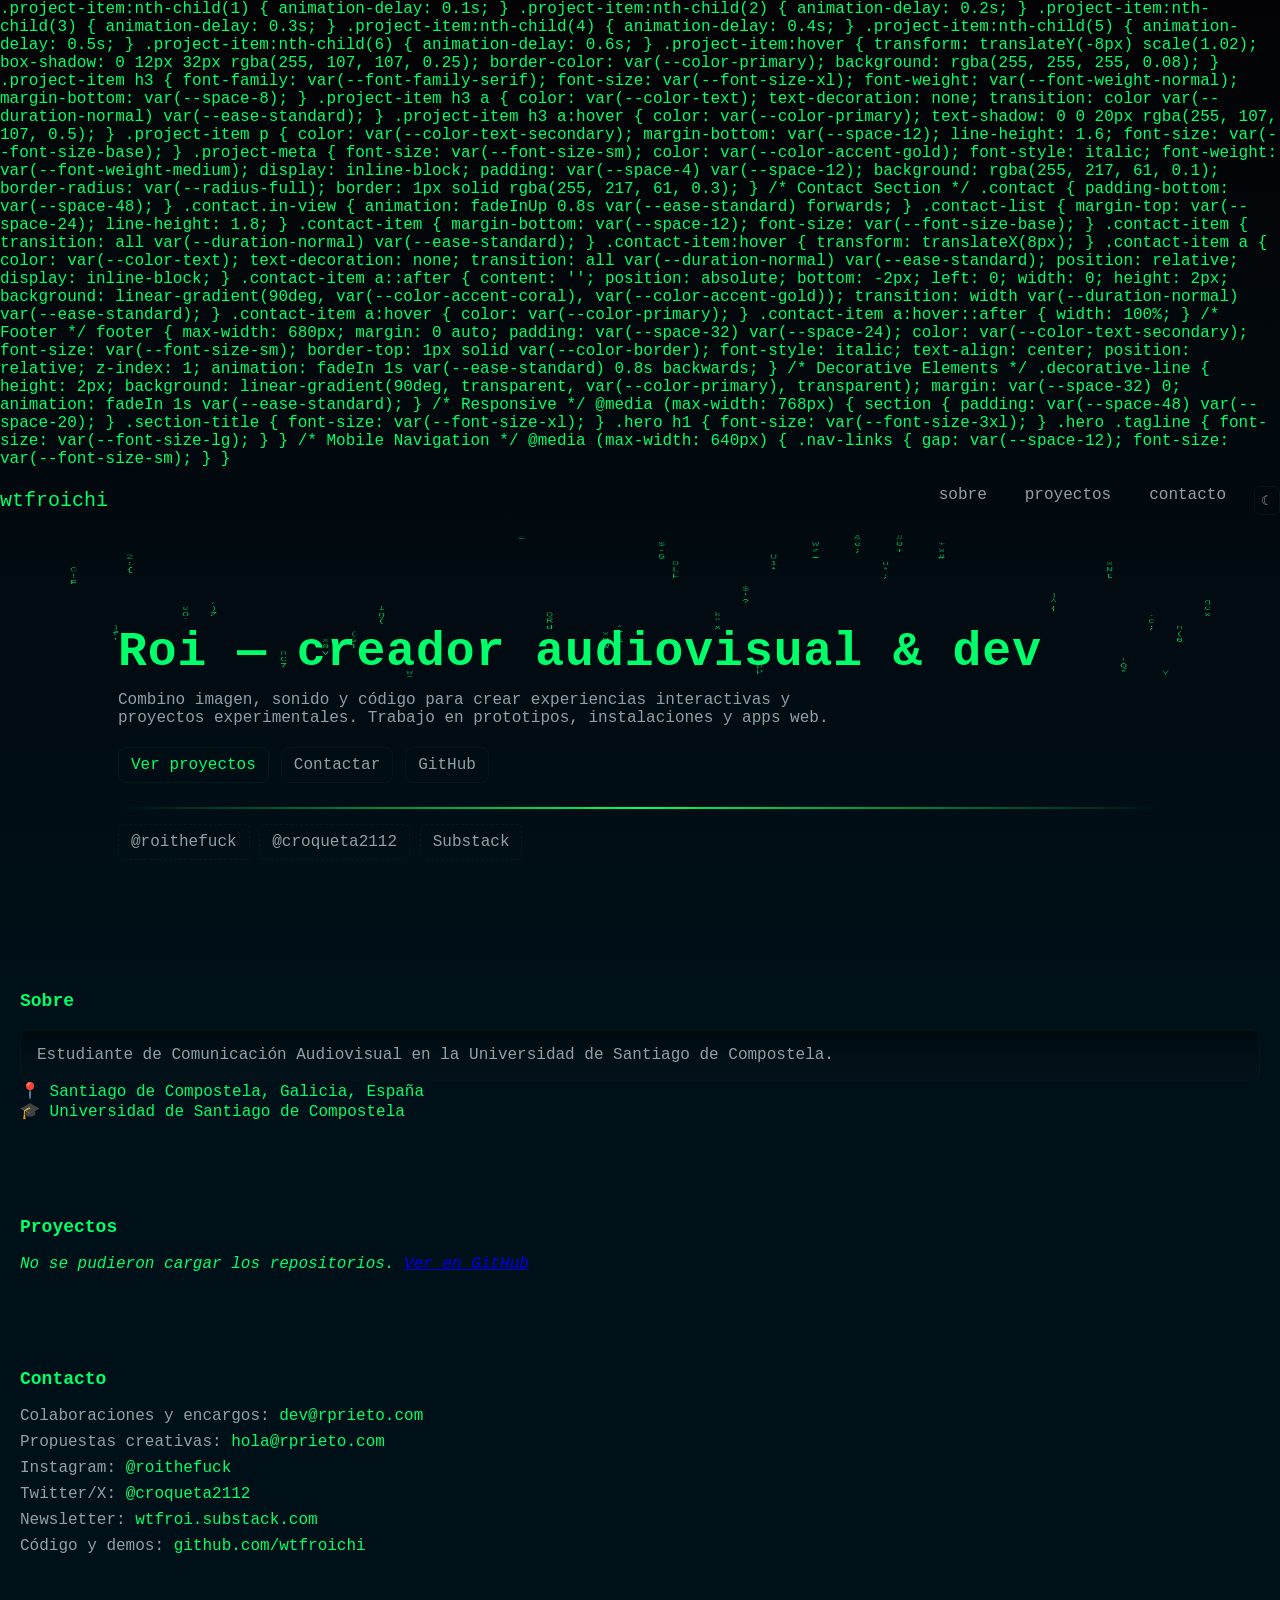
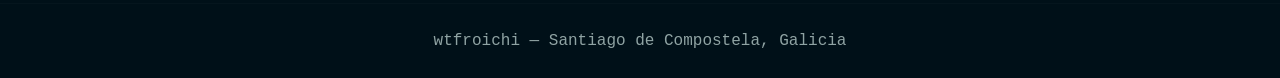
==== commit aa3c5d9c: "feat(site): add projects.json, favicon, prefer local projects data, update README" ====
--- a/index.html
+++ b/index.html
@@ -5,6 +5,7 @@
     <meta name="viewport" content="width=device-width, initial-scale=1.0">
     <title>wtfroichi</title>
     <meta name="description" content="wtfroichi - portfolio">
+    <link rel="icon" href="assets/favicon.svg" type="image/svg+xml">
     <link rel="stylesheet" href="assets/styles.css">
         
         .project-item:nth-child(1) { animation-delay: 0.1s; }
@@ -281,7 +282,6 @@
                 const response = await fetch(`https://api.github.com/users/${GITHUB_USERNAME}/repos?sort=updated&per_page=200`);
                 if (!response.ok) throw new Error('Failed to fetch repositories');
                 const repos = await response.json();
-                // Include all public repos (including forks) and sort by last updated
                 repositories = repos.sort((a, b) => new Date(b.updated_at) - new Date(a.updated_at));
                 renderProjects();
             } catch (error) {
@@ -290,6 +290,22 @@
             }
         }
 
+        // Try to load embedded projects.json first (faster, avoids API rate limits)
+        async function loadProjects() {
+            try {
+                const resp = await fetch('/assets/projects.json');
+                if (resp.ok) {
+                    const local = await resp.json();
+                    repositories = local.sort((a, b) => new Date(b.updated_at) - new Date(a.updated_at));
+                    renderProjects();
+                    return;
+                }
+            } catch (e) {
+                // ignore and fall back
+            }
+            await fetchGitHubRepos();
+        }
+
         function renderProjects() {
             const projectsList = document.getElementById('projectsList');
             projectsList.innerHTML = '';
@@ -306,21 +322,20 @@
                 const description = repo.description || 'Sin descripción';
                 const language = repo.language ? `<span class="project-meta">${repo.language}</span>` : '';
                 const homepage = repo.homepage ? `<a class="project-link" href="${repo.homepage}" target="_blank" rel="noopener">🔗 demo</a>` : '';
-                const forkBadge = repo.fork ? `<span style="margin-left:8px;color:var(--color-text-secondary);font-size:12px;">(fork)</span>` : '';
+                const forkBadge = repo.fork ? `<span style="margin-left:8px;color:var(--muted);font-size:12px;">(fork)</span>` : '';
 
                 item.innerHTML = `
                     <div style="display:flex;justify-content:space-between;align-items:center;gap:12px;">
                       <h3 style="margin:0;font-size:16px;"><a href="${repo.html_url}" target="_blank">${repo.name}</a>${forkBadge}</h3>
                       <div style="display:flex;gap:8px;align-items:center">${language}${homepage}</div>
                     </div>
-                    <p style="margin:0;color:var(--color-text-secondary);font-size:14px;">${description}</p>
-                    <div style="margin-top:auto;display:flex;justify-content:space-between;align-items:center;gap:12px;font-size:12px;color:var(--color-text-secondary)">
+                    <p style="margin:0;color:var(--muted);font-size:14px;">${description}</p>
+                    <div style="margin-top:auto;display:flex;justify-content:space-between;align-items:center;gap:12px;font-size:12px;color:var(--muted)">
                       <div>Updated: ${new Date(repo.updated_at).toLocaleDateString()}</div>
-                      <div><a href="${repo.html_url}" target="_blank" style="color:var(--color-primary);text-decoration:none;">Ver en GitHub →</a></div>
+                      <div><a href="${repo.html_url}" target="_blank" style="color:var(--neon);text-decoration:none;">Ver en GitHub →</a></div>
                     </div>
                 `;
 
-                // Staggered animation delay for cards
                 item.style.animationDelay = `${0.06 * idx}s`;
                 projectsList.appendChild(item);
             });
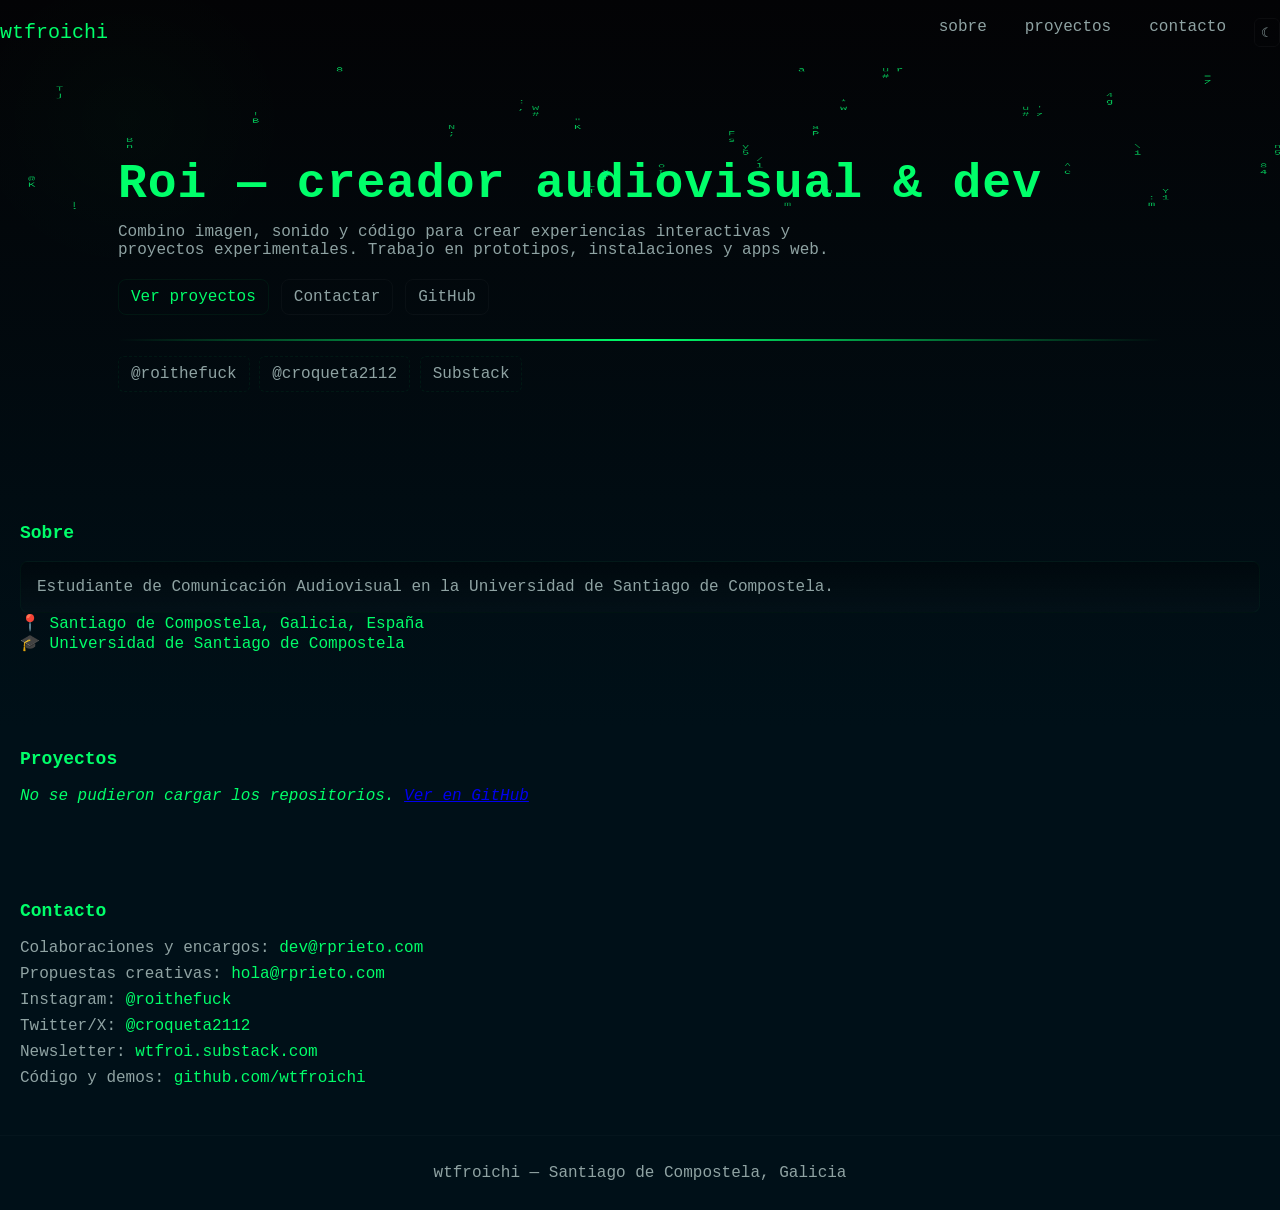
==== commit 984ae494: "fix(site): remove stray CSS from head" ====
--- a/index.html
+++ b/index.html
@@ -7,162 +7,7 @@
     <meta name="description" content="wtfroichi - portfolio">
     <link rel="icon" href="assets/favicon.svg" type="image/svg+xml">
     <link rel="stylesheet" href="assets/styles.css">
-        
-        .project-item:nth-child(1) { animation-delay: 0.1s; }
-        .project-item:nth-child(2) { animation-delay: 0.2s; }
-        .project-item:nth-child(3) { animation-delay: 0.3s; }
-        .project-item:nth-child(4) { animation-delay: 0.4s; }
-        .project-item:nth-child(5) { animation-delay: 0.5s; }
-        .project-item:nth-child(6) { animation-delay: 0.6s; }
-        
-        .project-item:hover {
-            transform: translateY(-8px) scale(1.02);
-            box-shadow: 0 12px 32px rgba(255, 107, 107, 0.25);
-            border-color: var(--color-primary);
-            background: rgba(255, 255, 255, 0.08);
-        }
-        
-        .project-item h3 {
-            font-family: var(--font-family-serif);
-            font-size: var(--font-size-xl);
-            font-weight: var(--font-weight-normal);
-            margin-bottom: var(--space-8);
-        }
-        
-        .project-item h3 a {
-            color: var(--color-text);
-            text-decoration: none;
-            transition: color var(--duration-normal) var(--ease-standard);
-        }
-        
-        .project-item h3 a:hover {
-            color: var(--color-primary);
-            text-shadow: 0 0 20px rgba(255, 107, 107, 0.5);
-        }
-        
-        .project-item p {
-            color: var(--color-text-secondary);
-            margin-bottom: var(--space-12);
-            line-height: 1.6;
-            font-size: var(--font-size-base);
-        }
-        
-        .project-meta {
-            font-size: var(--font-size-sm);
-            color: var(--color-accent-gold);
-            font-style: italic;
-            font-weight: var(--font-weight-medium);
-            display: inline-block;
-            padding: var(--space-4) var(--space-12);
-            background: rgba(255, 217, 61, 0.1);
-            border-radius: var(--radius-full);
-            border: 1px solid rgba(255, 217, 61, 0.3);
-        }
-        
-        /* Contact Section */
-        .contact {
-            padding-bottom: var(--space-48);
-        }
-        
-        .contact.in-view {
-            animation: fadeInUp 0.8s var(--ease-standard) forwards;
-        }
-        
-        .contact-list {
-            margin-top: var(--space-24);
-            line-height: 1.8;
-        }
-        
-        .contact-item {
-            margin-bottom: var(--space-12);
-            font-size: var(--font-size-base);
-        }
-        
-        .contact-item {
-            transition: all var(--duration-normal) var(--ease-standard);
-        }
-        
-        .contact-item:hover {
-            transform: translateX(8px);
-        }
-        
-        .contact-item a {
-            color: var(--color-text);
-            text-decoration: none;
-            transition: all var(--duration-normal) var(--ease-standard);
-            position: relative;
-            display: inline-block;
-        }
-        
-        .contact-item a::after {
-            content: '';
-            position: absolute;
-            bottom: -2px;
-            left: 0;
-            width: 0;
-            height: 2px;
-            background: linear-gradient(90deg, var(--color-accent-coral), var(--color-accent-gold));
-            transition: width var(--duration-normal) var(--ease-standard);
-        }
-        
-        .contact-item a:hover {
-            color: var(--color-primary);
-        }
-        
-        .contact-item a:hover::after {
-            width: 100%;
-        }
-        
-        /* Footer */
-        footer {
-            max-width: 680px;
-            margin: 0 auto;
-            padding: var(--space-32) var(--space-24);
-            color: var(--color-text-secondary);
-            font-size: var(--font-size-sm);
-            border-top: 1px solid var(--color-border);
-            font-style: italic;
-            text-align: center;
-            position: relative;
-            z-index: 1;
-            animation: fadeIn 1s var(--ease-standard) 0.8s backwards;
-        }
-        
-        /* Decorative Elements */
-        .decorative-line {
-            height: 2px;
-            background: linear-gradient(90deg, transparent, var(--color-primary), transparent);
-            margin: var(--space-32) 0;
-            animation: fadeIn 1s var(--ease-standard);
-        }
-        
-        /* Responsive */
-        @media (max-width: 768px) {
-            section {
-                padding: var(--space-48) var(--space-20);
-            }
-            
-            .section-title {
-                font-size: var(--font-size-xl);
-            }
-            
-            .hero h1 {
-                font-size: var(--font-size-3xl);
-            }
-            
-            .hero .tagline {
-                font-size: var(--font-size-lg);
-            }
-        }
-        
-        /* Mobile Navigation */
-        @media (max-width: 640px) {
-            .nav-links {
-                gap: var(--space-12);
-                font-size: var(--font-size-sm);
-            }
-        }
-    </style>
+    
 </head>
 <body>
     <!-- Header -->
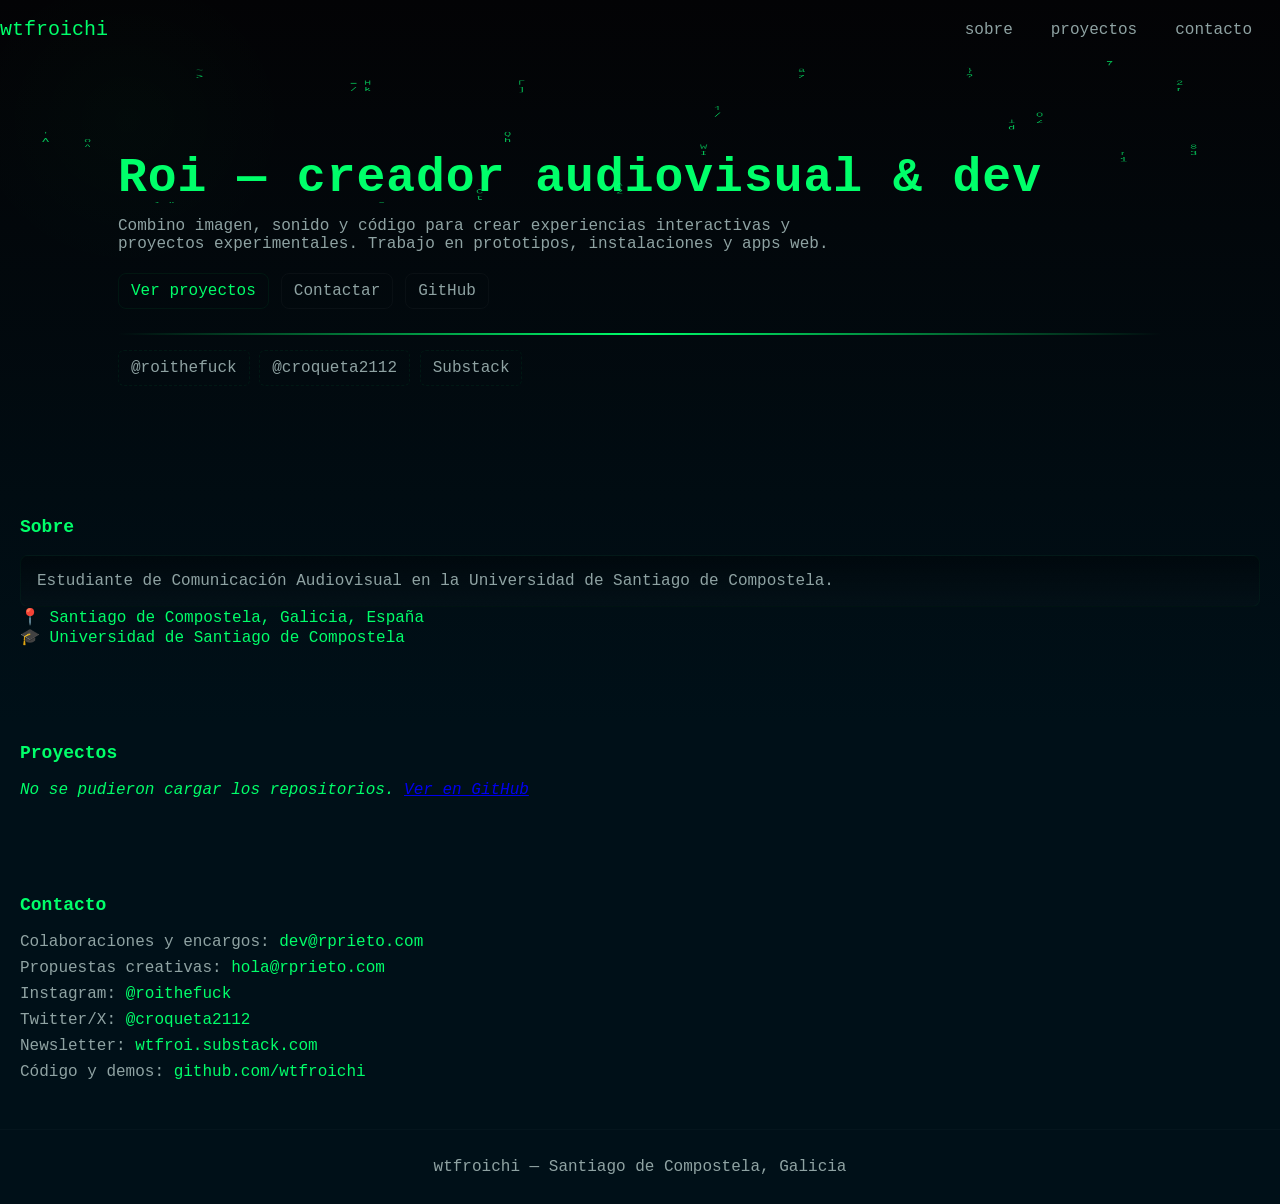
==== commit c53f9f28: "fix(ui): hide theme toggle unless site supports data-theme styles" ====
--- a/index.html
+++ b/index.html
@@ -18,7 +18,7 @@
                 <li><a href="#about">sobre</a></li>
                 <li><a href="#projects">proyectos</a></li>
                 <li><a href="#contact">contacto</a></li>
-                <li><button class="theme-toggle" id="themeToggle" aria-label="Toggle theme">☾</button></li>
+                <li><button class="theme-toggle hidden" id="themeToggle" aria-label="Toggle theme">☾</button></li>
             </ul>
         </nav>
     </header>
@@ -95,28 +95,55 @@
 
         // =====================================
         // THEME MANAGEMENT
-        // Uses JavaScript variable for state management (no localStorage in sandbox)
+        // Show the toggle only if there are CSS rules for `[data-theme]` (day/night styles)
         // =====================================
         let currentTheme = 'light';
         const themeToggle = document.getElementById('themeToggle');
-        
+
         function setTheme(theme) {
             currentTheme = theme;
             document.documentElement.setAttribute('data-theme', theme);
         }
-        
-        // Check system preference on load
-        if (window.matchMedia && window.matchMedia('(prefers-color-scheme: dark)').matches) {
-            setTheme('dark');
-            themeToggle.textContent = '☀';
-        } else {
-            themeToggle.textContent = '☾';
-        }
-        
-        themeToggle.addEventListener('click', () => {
-            const newTheme = currentTheme === 'dark' ? 'light' : 'dark';
-            themeToggle.textContent = newTheme === 'dark' ? '☀' : '☾';
-            setTheme(newTheme);
+
+        function cssHasDataThemeRule() {
+            try {
+                for (const sheet of document.styleSheets) {
+                    try {
+                        const rules = sheet.cssRules || sheet.rules;
+                        for (const r of rules) {
+                            if (r.selectorText && r.selectorText.indexOf('[data-theme') !== -1) return true;
+                        }
+                    } catch (e) {
+                        // ignore CORS or invalid stylesheet
+                        continue;
+                    }
+                }
+            } catch (e) {
+                return false;
+            }
+            return false;
+        }
+
+        // Initialize theme toggle only when DOM is ready and when styles support it
+        document.addEventListener('DOMContentLoaded', () => {
+            if (cssHasDataThemeRule()) {
+                themeToggle.classList.remove('hidden');
+
+                if (window.matchMedia && window.matchMedia('(prefers-color-scheme: dark)').matches) {
+                    setTheme('dark');
+                    themeToggle.textContent = '☀';
+                } else {
+                    themeToggle.textContent = '☾';
+                }
+
+                themeToggle.addEventListener('click', () => {
+                    const newTheme = currentTheme === 'dark' ? 'light' : 'dark';
+                    themeToggle.textContent = newTheme === 'dark' ? '☀' : '☾';
+                    setTheme(newTheme);
+                });
+            } else {
+                themeToggle.classList.add('hidden');
+            }
         });
 
         // =====================================
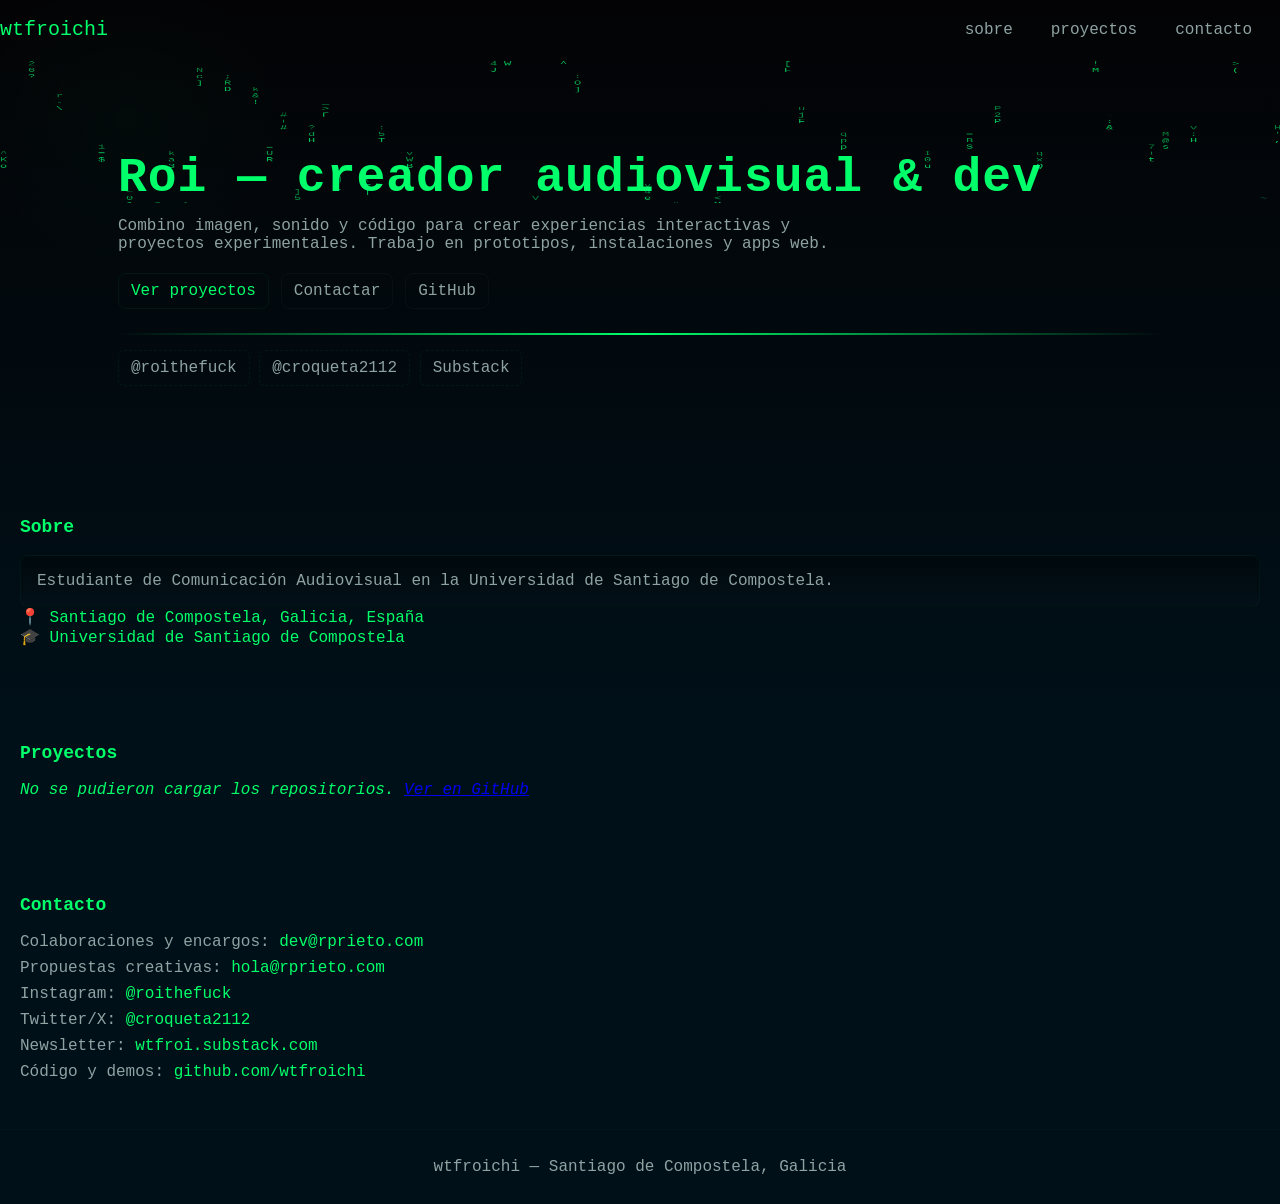
==== commit 86e6bea2: "feat(site): add internal projects SPA and repo detail pages using GitHub API" ====
--- a/index.html
+++ b/index.html
@@ -195,6 +195,7 @@
                 const language = repo.language ? `<span class="project-meta">${repo.language}</span>` : '';
                 const homepage = repo.homepage ? `<a class="project-link" href="${repo.homepage}" target="_blank" rel="noopener">🔗 demo</a>` : '';
                 const forkBadge = repo.fork ? `<span style="margin-left:8px;color:var(--muted);font-size:12px;">(fork)</span>` : '';
+                const internalLink = `<a href="/projects/#/repo/${encodeURIComponent(repo.name)}" class="project-link" style="margin-left:8px;color:var(--neon);">Detalles</a>`;
 
                 item.innerHTML = `
                     <div style="display:flex;justify-content:space-between;align-items:center;gap:12px;">
@@ -204,7 +205,7 @@
                     <p style="margin:0;color:var(--muted);font-size:14px;">${description}</p>
                     <div style="margin-top:auto;display:flex;justify-content:space-between;align-items:center;gap:12px;font-size:12px;color:var(--muted)">
                       <div>Updated: ${new Date(repo.updated_at).toLocaleDateString()}</div>
-                      <div><a href="${repo.html_url}" target="_blank" style="color:var(--neon);text-decoration:none;">Ver en GitHub →</a></div>
+                      <div style="display:flex;gap:8px;align-items:center"><a href="${repo.html_url}" target="_blank" style="color:var(--neon);text-decoration:none;">Ver en GitHub →</a>${internalLink}</div>
                     </div>
                 `;
 
